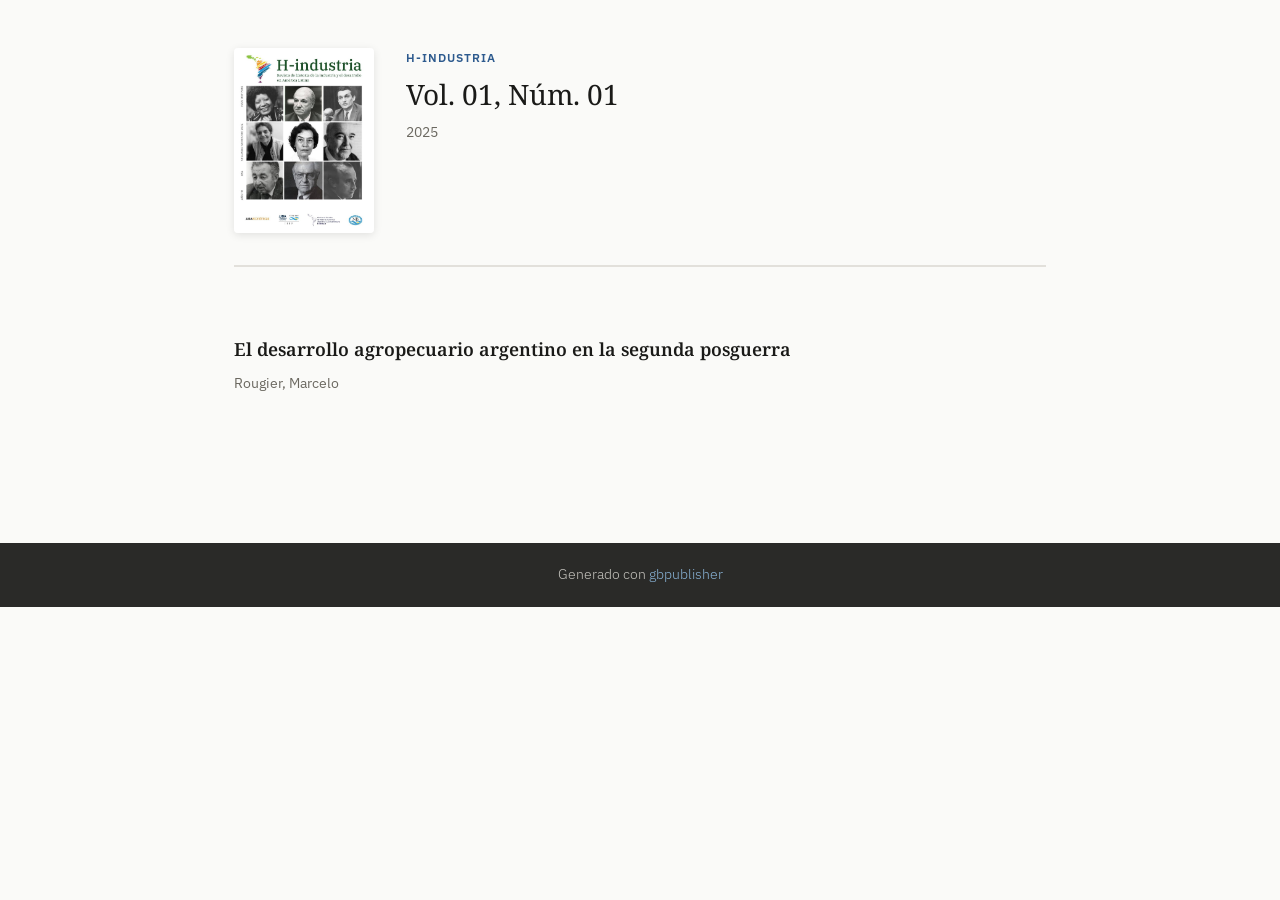
==== docs/index.html @ 573fc297 "final de pruebas" ====
<!DOCTYPE html>
<html lang="es">
<head>
<meta charset="UTF-8"/>
<meta name="viewport" content="width=device-width, initial-scale=1.0"/>
<title>H-industria — Vol. 01 Núm. 01 (2025)</title>
<link rel="preconnect" href="https://fonts.googleapis.com"/>
<link rel="preconnect" href="https://fonts.gstatic.com" crossorigin/>
<link href="https://fonts.googleapis.com/css2?family=Noto+Serif:ital,wght@0,400;0,600;1,400&family=IBM+Plex+Sans:ital,wght@0,300;0,400;0,600;1,400&display=swap" rel="stylesheet"/>
<style>
:root{--color-bg:#fafaf8;--color-surface:#fff;--color-border:#e2e0db;--color-text:#1a1a18;--color-text-muted:#6b6860;--color-accent:#2d5a8e;--color-accent-soft:#eef3f9;--font-serif:'Noto Serif',Georgia,serif;--font-sans:'IBM Plex Sans',system-ui,sans-serif;}
*,*::before,*::after{box-sizing:border-box;margin:0;padding:0;}
body{background:var(--color-bg);color:var(--color-text);font-family:var(--font-sans);font-size:1.125rem;line-height:1.7;-webkit-font-smoothing:antialiased;}
.contenedor{max-width:860px;margin:0 auto;padding:3rem 1.5rem 5rem;}
.cabecera{display:flex;gap:2rem;align-items:flex-start;margin-bottom:3rem;padding-bottom:2rem;border-bottom:2px solid var(--color-border);}
.tapa{width:140px;min-width:140px;height:auto;border-radius:4px;box-shadow:0 2px 8px rgba(0,0,0,0.10);}
.tapa-placeholder{width:140px;min-width:140px;height:190px;background:var(--color-accent-soft);border:2px dashed var(--color-border);border-radius:4px;display:flex;align-items:center;justify-content:center;color:var(--color-text-muted);font-size:0.75rem;}
.info-revista{flex:1;}
.nombre-revista{font-family:var(--font-sans);font-size:0.75rem;font-weight:600;text-transform:uppercase;letter-spacing:0.08em;color:var(--color-accent);margin-bottom:0.5rem;}
.datos-numero{font-family:var(--font-serif);font-size:1.75rem;font-weight:400;color:var(--color-text);line-height:1.3;margin-bottom:0.5rem;}
.anio-numero{font-size:0.875rem;color:var(--color-text-muted);}
.lista-articulos{list-style:none;}
.articulo-item{padding:1.25rem 0;border-bottom:1px solid var(--color-border);}
.articulo-item:last-child{border-bottom:none;}
.articulo-titulo a{font-family:var(--font-serif);font-size:1.125rem;font-weight:600;color:var(--color-text);text-decoration:none;line-height:1.4;}
.articulo-titulo a:hover{color:var(--color-accent);}
.articulo-autores{font-size:0.875rem;color:var(--color-text-muted);margin-top:0.35rem;}
footer{text-align:center;padding:1.25rem;background:#2a2a28;color:#c8c6c0;font-family:var(--font-sans);font-size:0.875rem;font-weight:300;margin-top:3rem;}
footer a{color:#8ab4d8;text-decoration:none;}
</style>
</head>
<body>
<div class="contenedor">
<div class="cabecera">
<img src="media/foto-tapa.png" alt="Tapa H-industria" class="tapa"/>
<div class="info-revista">
<div class="nombre-revista">H-industria</div>
<div class="datos-numero">Vol. 01, Núm. 01</div>
<div class="anio-numero">2025</div>
</div>
</div>
<ul class="lista-articulos">
<li class="articulo-item">
<div class="articulo-titulo"><a href="h-02-revistaAlgo-v01-n01.html">El desarrollo agropecuario argentino en la segunda posguerra</a></div>
<div class="articulo-autores">Rougier, Marcelo</div>
</li>
</ul>
</div>
<footer>Generado con <a href="https://estudio2a.netlify.app/" target="_blank">gbpublisher</a></footer>
</body>
</html>
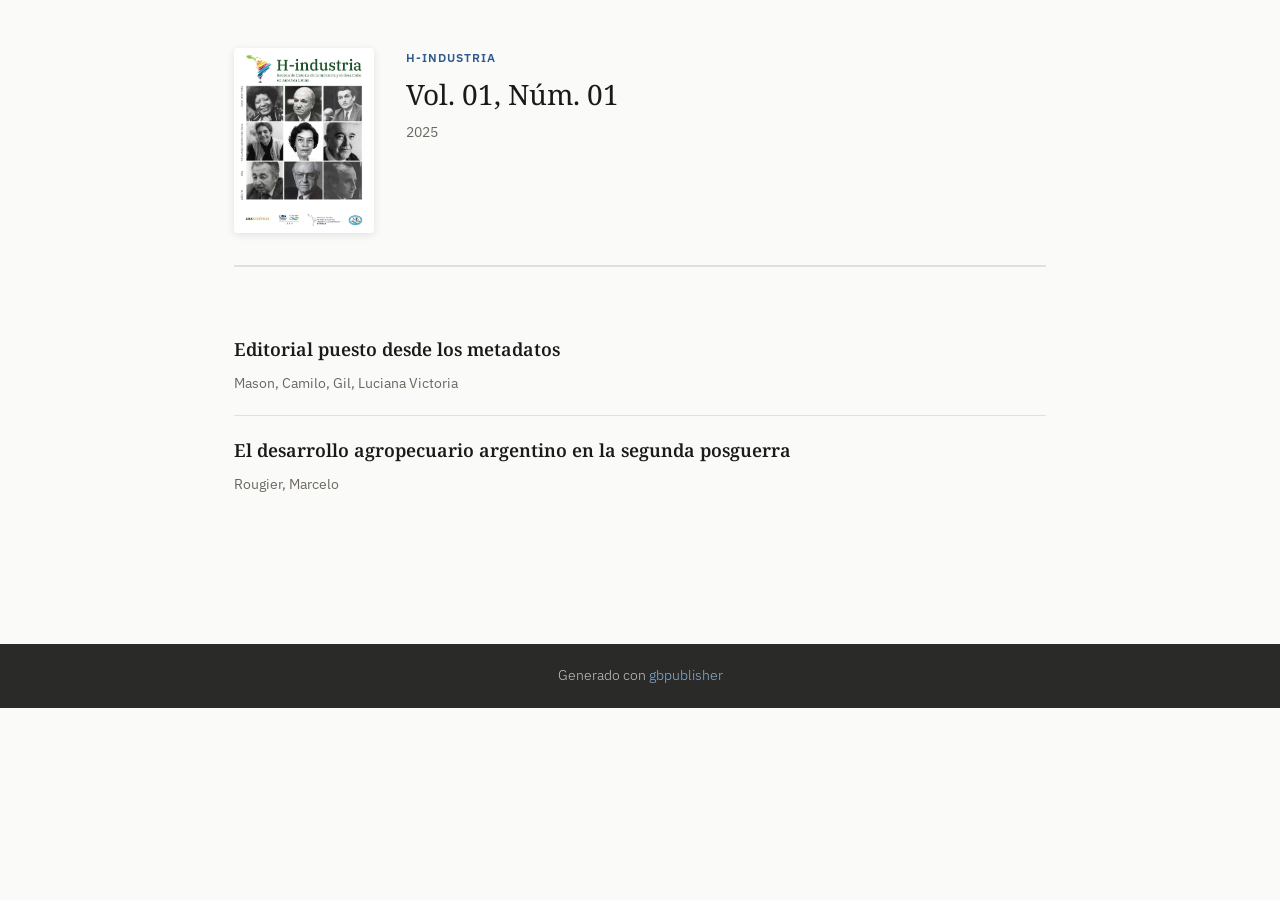
==== commit df1b9934: "pruebas" ====
--- a/docs/index.html
+++ b/docs/index.html
@@ -41,6 +41,10 @@
 </div>
 <ul class="lista-articulos">
 <li class="articulo-item">
+<div class="articulo-titulo"><a href="h-01-revistaAlgo-v01-n01.html">Editorial puesto desde los metadatos</a></div>
+<div class="articulo-autores">Mason, Camilo, Gil, Luciana Victoria</div>
+</li>
+<li class="articulo-item">
 <div class="articulo-titulo"><a href="h-02-revistaAlgo-v01-n01.html">El desarrollo agropecuario argentino en la segunda posguerra</a></div>
 <div class="articulo-autores">Rougier, Marcelo</div>
 </li>
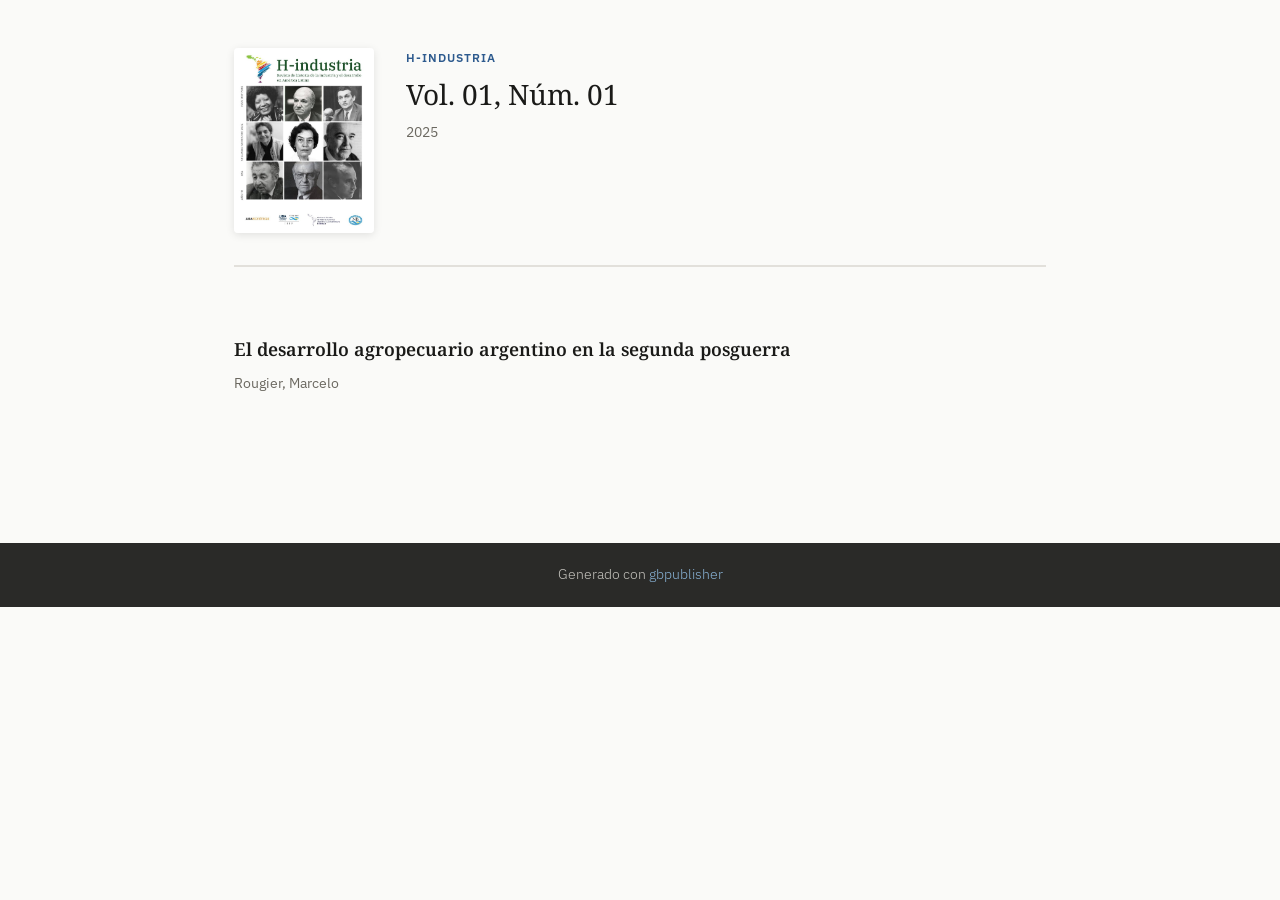
==== commit a8493df3: "abm demo" ====
--- a/docs/index.html
+++ b/docs/index.html
@@ -41,10 +41,6 @@
 </div>
 <ul class="lista-articulos">
 <li class="articulo-item">
-<div class="articulo-titulo"><a href="h-01-revistaAlgo-v01-n01.html">Editorial puesto desde los metadatos</a></div>
-<div class="articulo-autores">Mason, Camilo, Gil, Luciana Victoria</div>
-</li>
-<li class="articulo-item">
 <div class="articulo-titulo"><a href="h-02-revistaAlgo-v01-n01.html">El desarrollo agropecuario argentino en la segunda posguerra</a></div>
 <div class="articulo-autores">Rougier, Marcelo</div>
 </li>
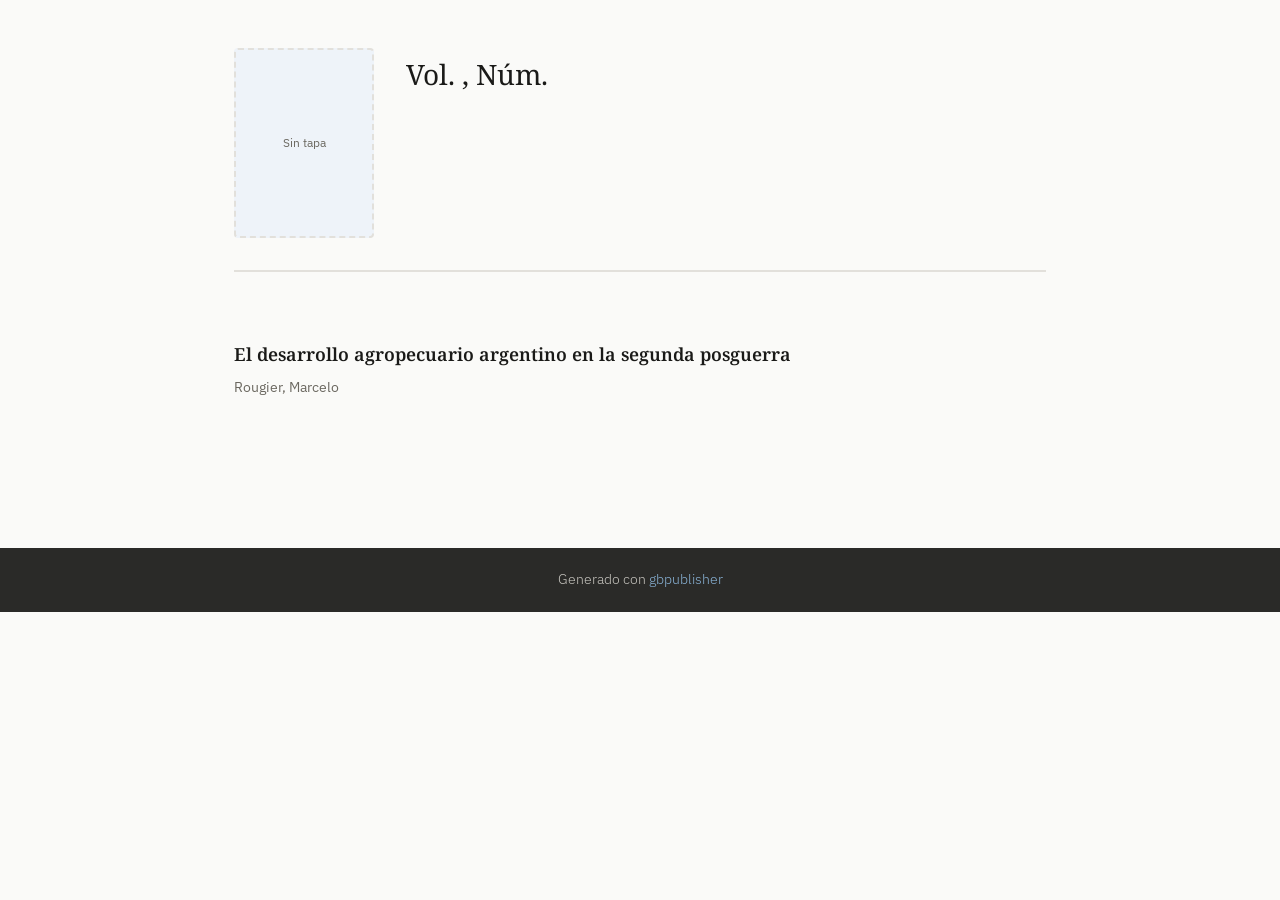
==== commit 7475669d: "abm demo" ====
--- a/docs/index.html
+++ b/docs/index.html
@@ -3,7 +3,7 @@
 <head>
 <meta charset="UTF-8"/>
 <meta name="viewport" content="width=device-width, initial-scale=1.0"/>
-<title>H-industria — Vol. 01 Núm. 01 (2025)</title>
+<title> — Vol.  Núm.  ()</title>
 <link rel="preconnect" href="https://fonts.googleapis.com"/>
 <link rel="preconnect" href="https://fonts.gstatic.com" crossorigin/>
 <link href="https://fonts.googleapis.com/css2?family=Noto+Serif:ital,wght@0,400;0,600;1,400&family=IBM+Plex+Sans:ital,wght@0,300;0,400;0,600;1,400&display=swap" rel="stylesheet"/>
@@ -32,11 +32,11 @@
 <body>
 <div class="contenedor">
 <div class="cabecera">
-<img src="media/foto-tapa.png" alt="Tapa H-industria" class="tapa"/>
+<div class="tapa-placeholder">Sin tapa</div>
 <div class="info-revista">
-<div class="nombre-revista">H-industria</div>
-<div class="datos-numero">Vol. 01, Núm. 01</div>
-<div class="anio-numero">2025</div>
+<div class="nombre-revista"></div>
+<div class="datos-numero">Vol. , Núm. </div>
+<div class="anio-numero"></div>
 </div>
 </div>
 <ul class="lista-articulos">
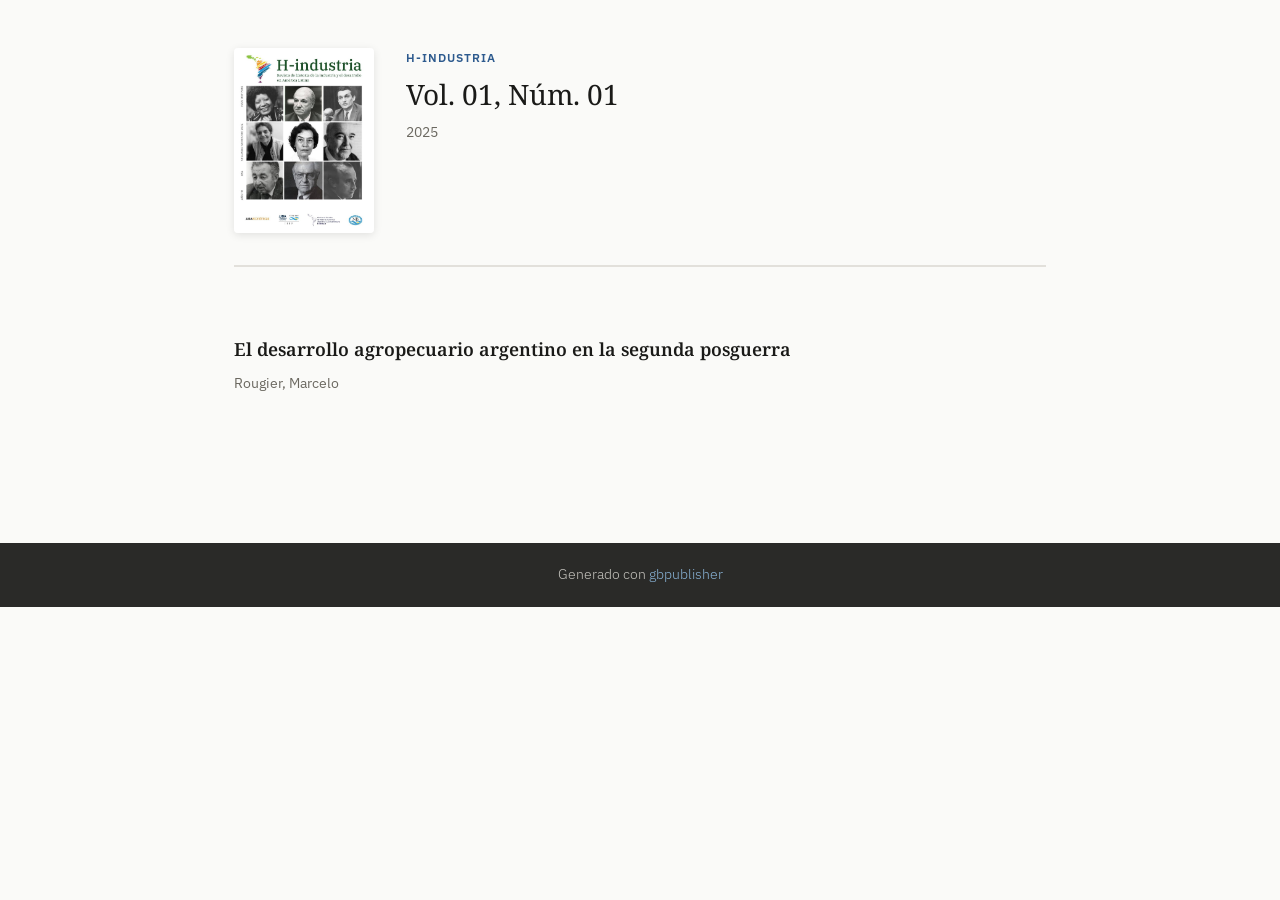
==== commit 295dee22: "abm demo" ====
--- a/docs/index.html
+++ b/docs/index.html
@@ -3,7 +3,7 @@
 <head>
 <meta charset="UTF-8"/>
 <meta name="viewport" content="width=device-width, initial-scale=1.0"/>
-<title> — Vol.  Núm.  ()</title>
+<title>H-industria — Vol. 01 Núm. 01 (2025)</title>
 <link rel="preconnect" href="https://fonts.googleapis.com"/>
 <link rel="preconnect" href="https://fonts.gstatic.com" crossorigin/>
 <link href="https://fonts.googleapis.com/css2?family=Noto+Serif:ital,wght@0,400;0,600;1,400&family=IBM+Plex+Sans:ital,wght@0,300;0,400;0,600;1,400&display=swap" rel="stylesheet"/>
@@ -32,11 +32,11 @@
 <body>
 <div class="contenedor">
 <div class="cabecera">
-<div class="tapa-placeholder">Sin tapa</div>
+<img src="media/foto-tapa.png" alt="Tapa H-industria" class="tapa"/>
 <div class="info-revista">
-<div class="nombre-revista"></div>
-<div class="datos-numero">Vol. , Núm. </div>
-<div class="anio-numero"></div>
+<div class="nombre-revista">H-industria</div>
+<div class="datos-numero">Vol. 01, Núm. 01</div>
+<div class="anio-numero">2025</div>
 </div>
 </div>
 <ul class="lista-articulos">
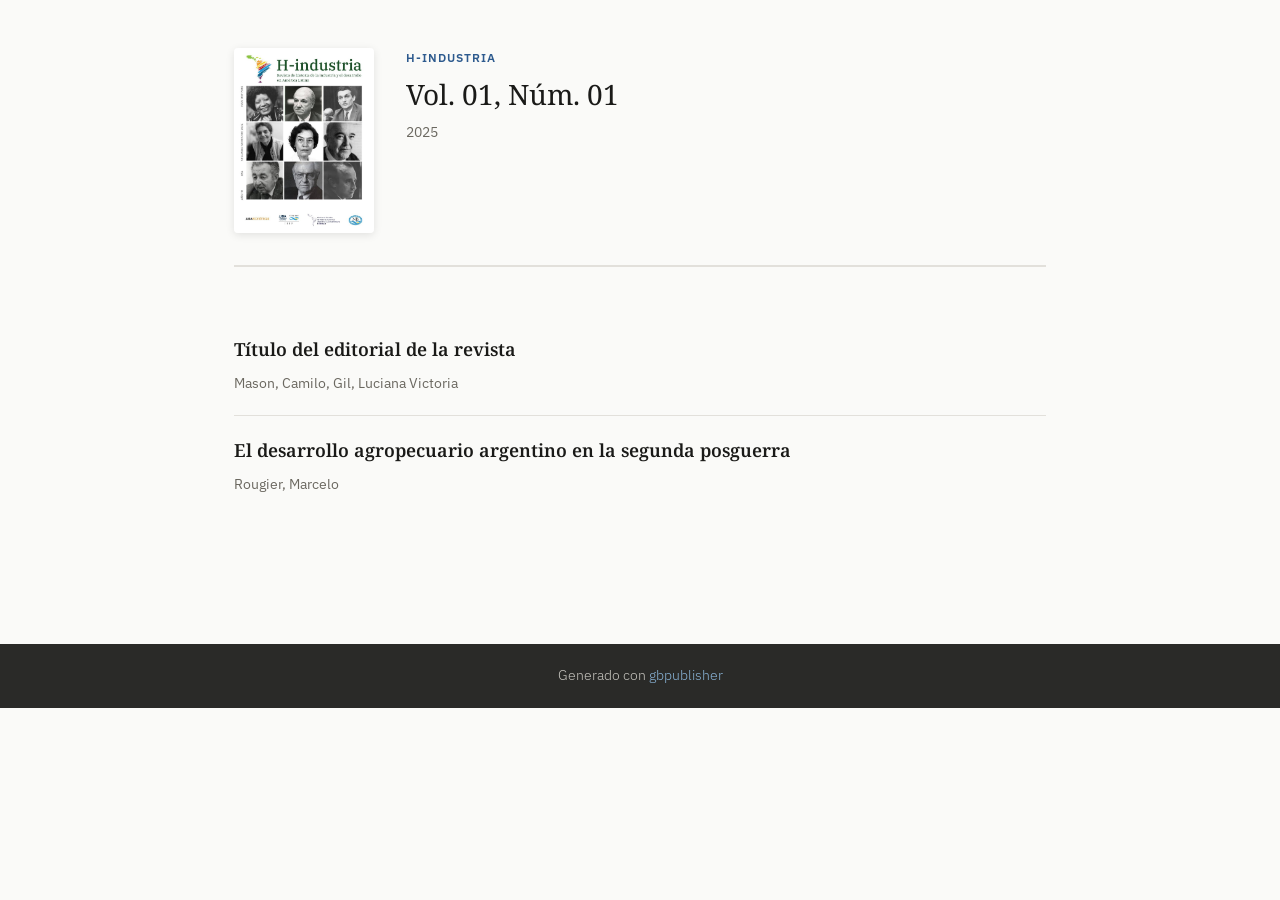
==== commit a2e2f347: "abm referencias" ====
--- a/docs/index.html
+++ b/docs/index.html
@@ -41,6 +41,10 @@
 </div>
 <ul class="lista-articulos">
 <li class="articulo-item">
+<div class="articulo-titulo"><a href="h-01-revistaAlgo-v01-n01.html">Título del editorial de la revista</a></div>
+<div class="articulo-autores">Mason, Camilo, Gil, Luciana Victoria</div>
+</li>
+<li class="articulo-item">
 <div class="articulo-titulo"><a href="h-02-revistaAlgo-v01-n01.html">El desarrollo agropecuario argentino en la segunda posguerra</a></div>
 <div class="articulo-autores">Rougier, Marcelo</div>
 </li>
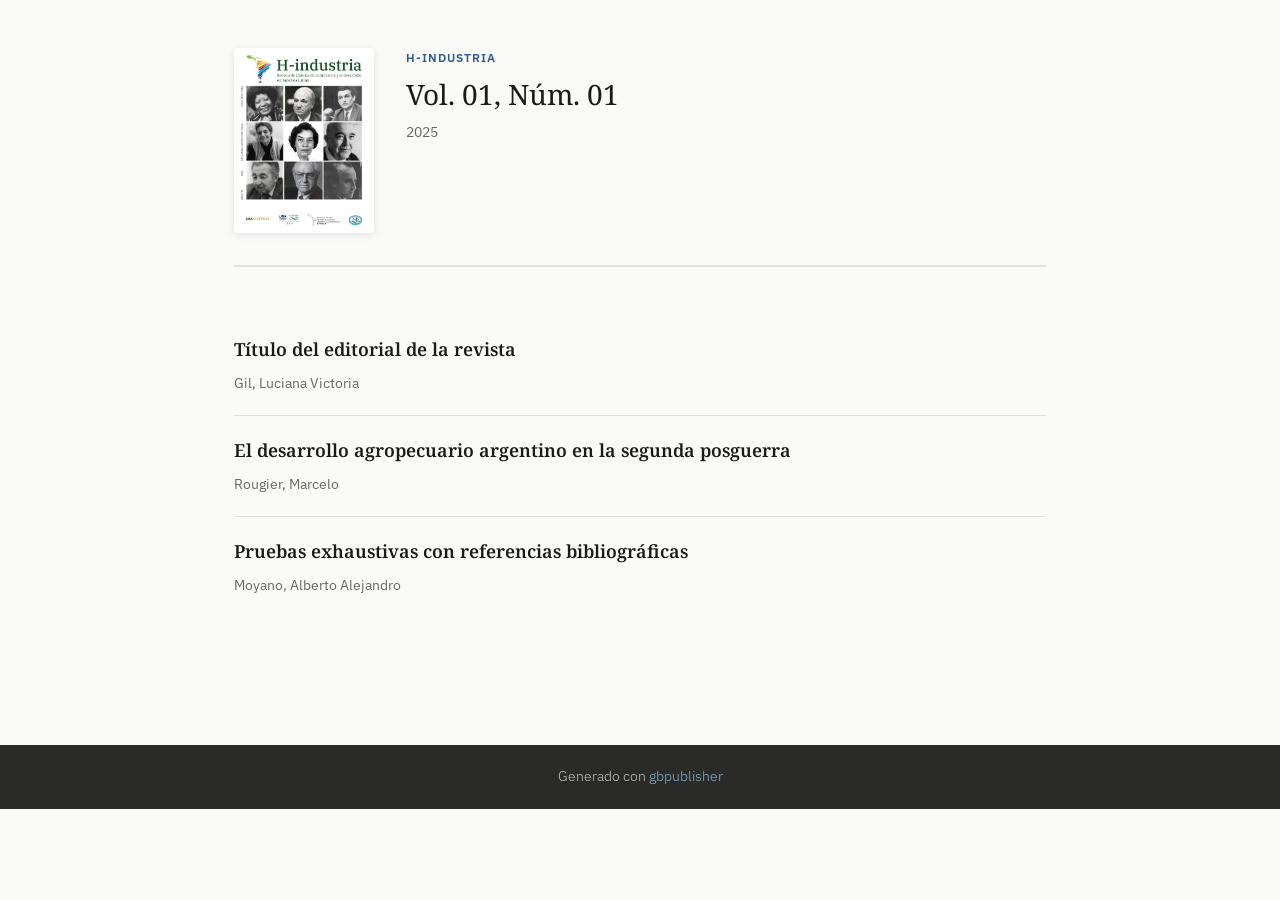
==== commit 52604bbb: "parches en ref." ====
--- a/docs/index.html
+++ b/docs/index.html
@@ -42,11 +42,15 @@
 <ul class="lista-articulos">
 <li class="articulo-item">
 <div class="articulo-titulo"><a href="h-01-revistaAlgo-v01-n01.html">Título del editorial de la revista</a></div>
-<div class="articulo-autores">Mason, Camilo, Gil, Luciana Victoria</div>
+<div class="articulo-autores">Gil, Luciana Victoria</div>
 </li>
 <li class="articulo-item">
 <div class="articulo-titulo"><a href="h-02-revistaAlgo-v01-n01.html">El desarrollo agropecuario argentino en la segunda posguerra</a></div>
 <div class="articulo-autores">Rougier, Marcelo</div>
+</li>
+<li class="articulo-item">
+<div class="articulo-titulo"><a href="h-03-revistaAlgo-v01-n01.html">Pruebas exhaustivas con referencias bibliográficas</a></div>
+<div class="articulo-autores">Moyano, Alberto Alejandro</div>
 </li>
 </ul>
 </div>
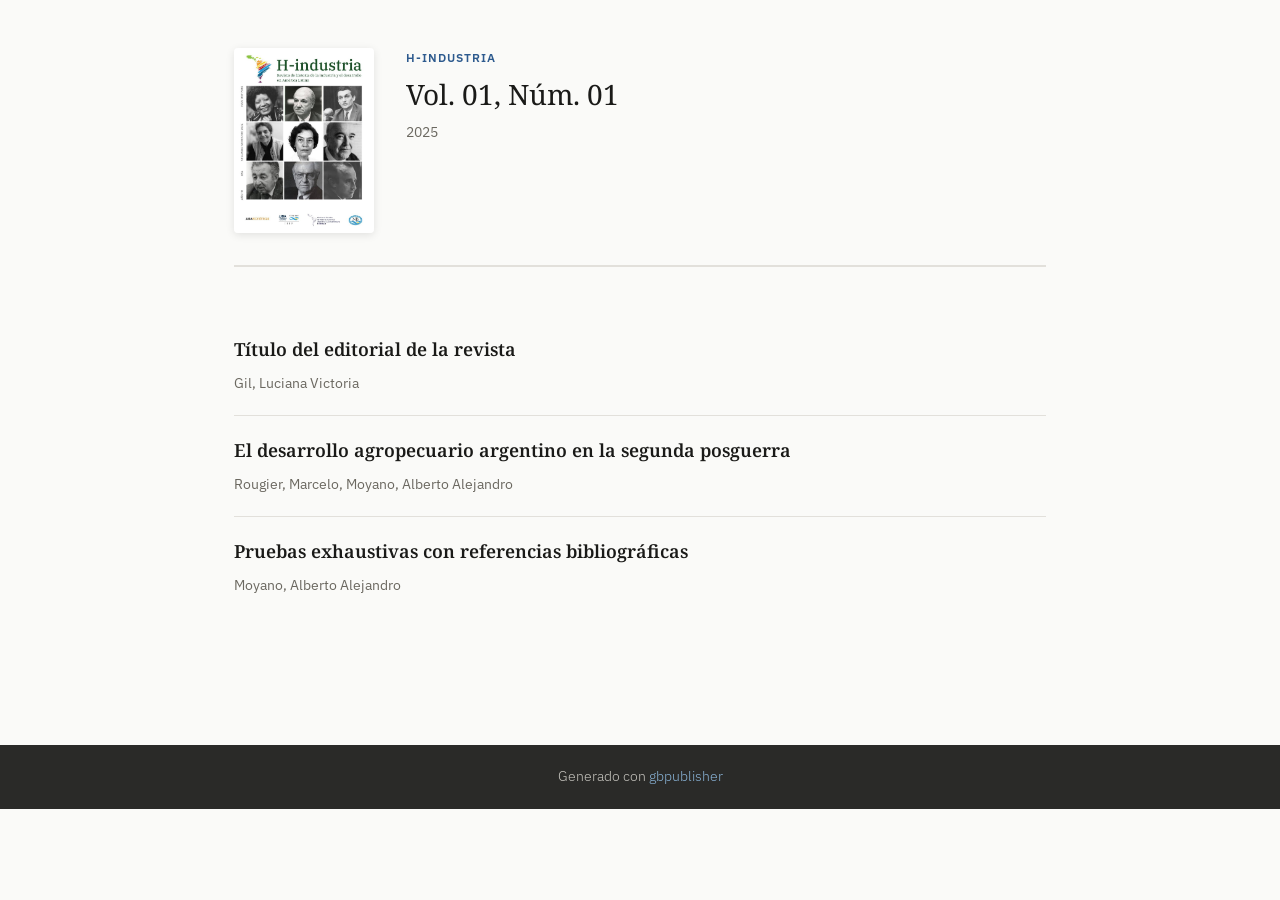
==== commit f3d7f6b4: "abm" ====
--- a/docs/index.html
+++ b/docs/index.html
@@ -46,7 +46,7 @@
 </li>
 <li class="articulo-item">
 <div class="articulo-titulo"><a href="h-02-revistaAlgo-v01-n01.html">El desarrollo agropecuario argentino en la segunda posguerra</a></div>
-<div class="articulo-autores">Rougier, Marcelo</div>
+<div class="articulo-autores">Rougier, Marcelo, Moyano, Alberto Alejandro</div>
 </li>
 <li class="articulo-item">
 <div class="articulo-titulo"><a href="h-03-revistaAlgo-v01-n01.html">Pruebas exhaustivas con referencias bibliográficas</a></div>
